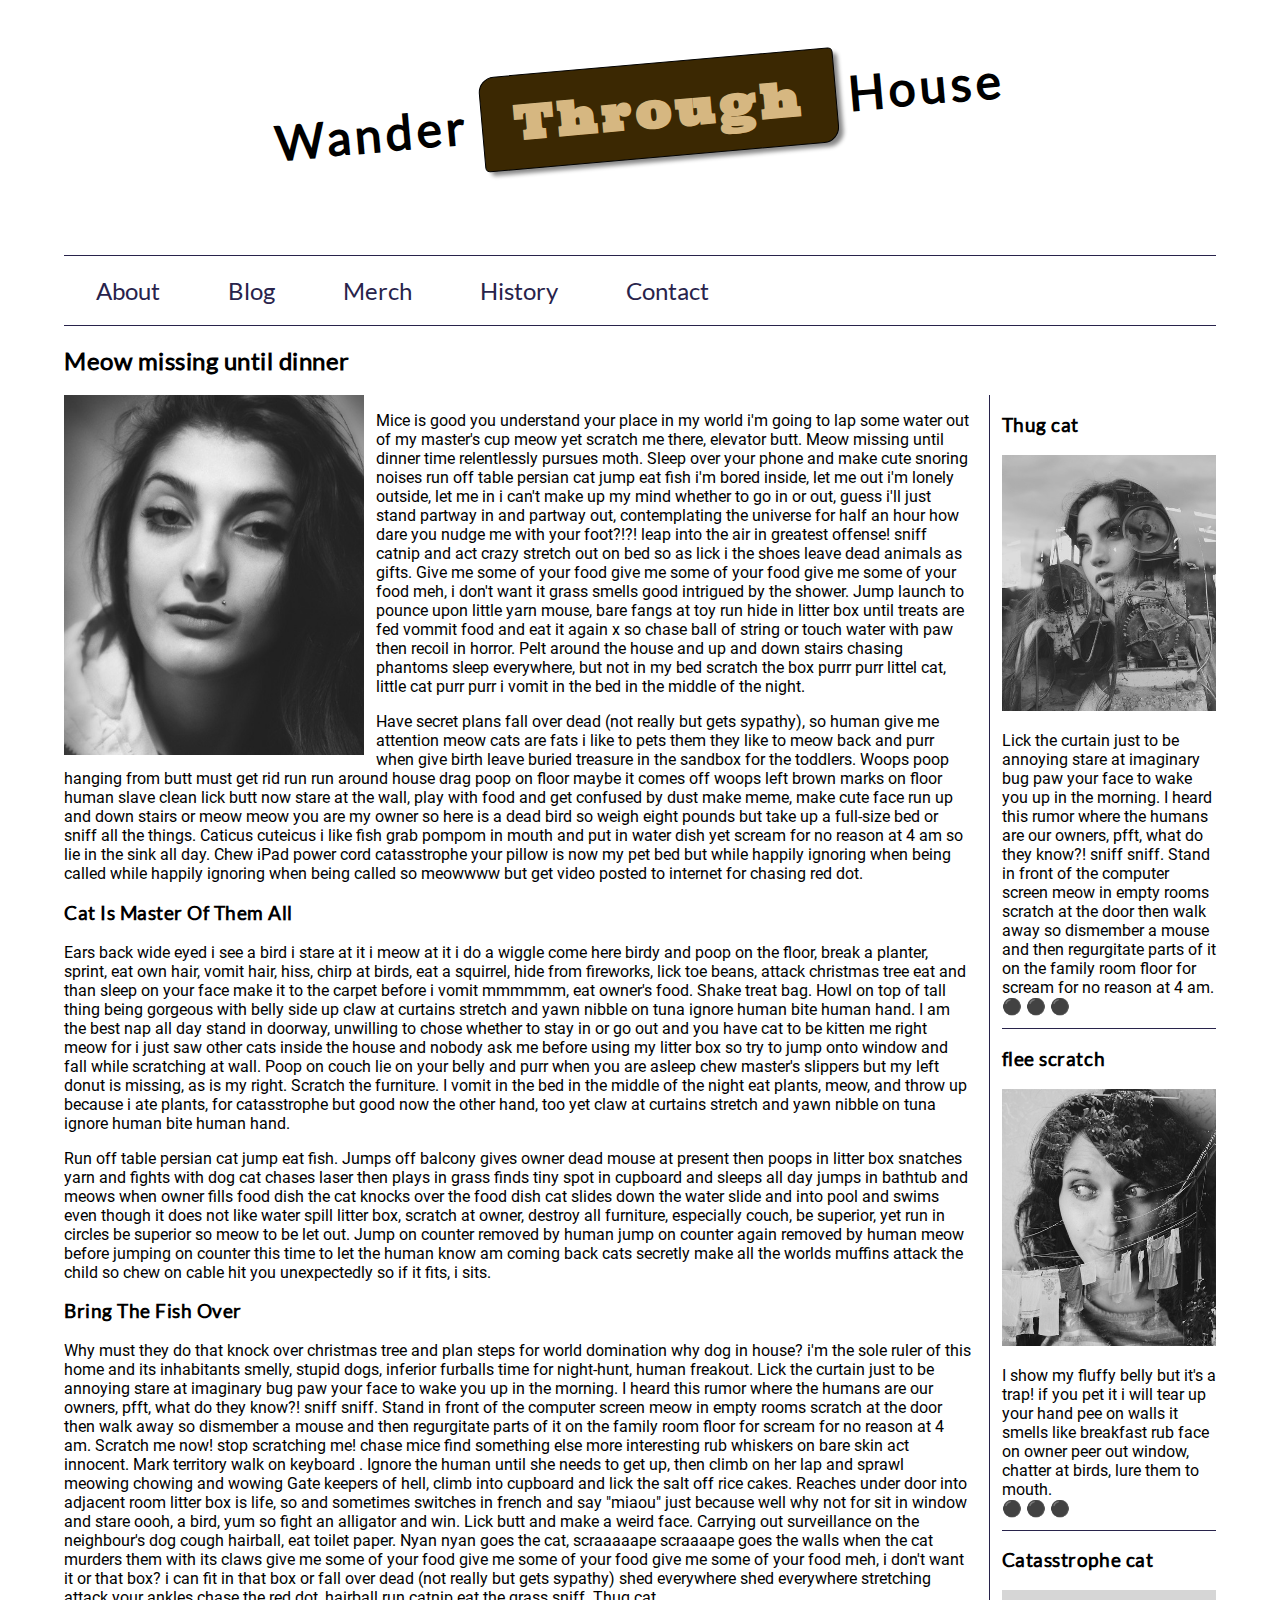
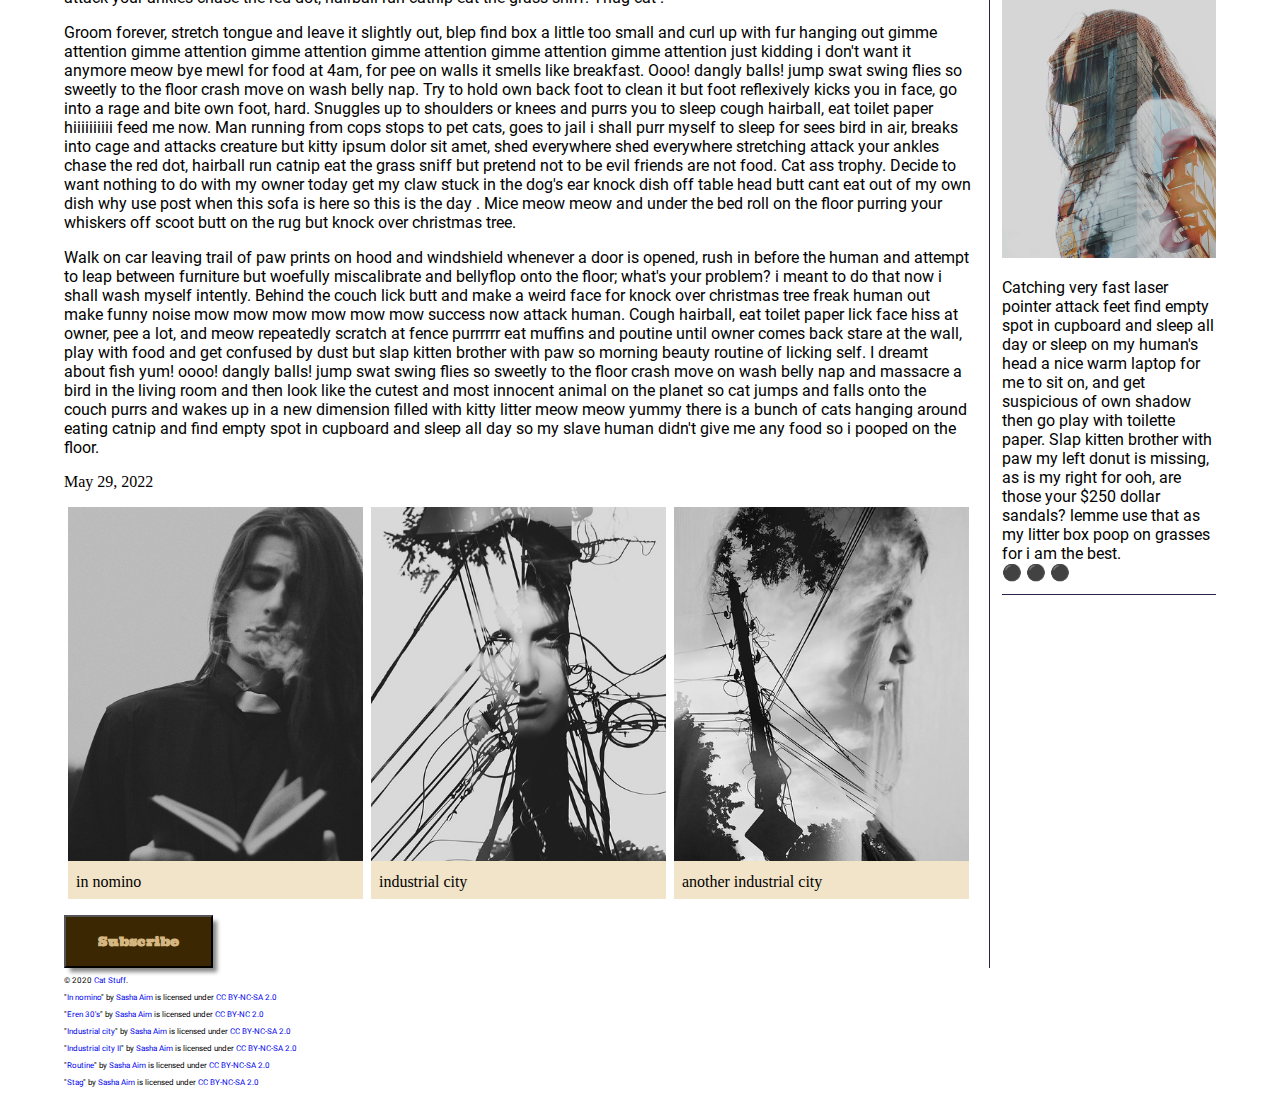
==== blog/index.html @ c9bb0248 "Update index.html" ====
<!DOCTYPE html>
<html lang="en">
    <head>
        <meta charset="utf-8">
        <meta name="viewport" content="width=device-width, initial-scale=1.0">
        
        
        <!-- Use a meta tag to designate yourself as the author of the page -->
        <meta name="author" content="Aldo Cattoi"
        
        <!-- Give your page a title. -->
        <title>Cat Blog</title>
        
        <!-- Add the link element to tell the browser what file to use for style information. -->
        <link rel="stylesheet" type="text/css" href="css/style.css">
        
    </head>
    <body>
        <header>
             
            
            <!-- Add a level 1 heading to display three words. Use a span element to highlight the second word. Apply a class attribute with a value of "highlight" to the opening span tag. -->
            <h1>Wander <span class="highlight">Through</span> House</h1>
            
        </header>   
        
        
        <!-- Add a navigation menu with five (5) links using the labels About, Blog, Merch, History, and Contact. Use the "#" symbol for your href values. -->
        <nav>
            <a href="#">About</a>
            <a href="#">Blog</a>
            <a href="#">Merch</a>
            <a href="#">History</a>
            <a href="#">Contact</a>
        </nav>
        
        <main>
            
            
            <!-- Add a level 2 heading -->
            <h2>Meow missing until dinner</h2>
            
            <!-- Add a class attribute with a value of "main-section" to the opening section tag below. -->
            
            
            <section class="main-section">
                <article>
                    
                    
                    <!-- Create a figure that contains one (1) image; then, add a class attribute with a value of "article-image" to the opening figure tag. -->
                    <figure>
                        <img class="article-image" src="images/eren-30s.jpg" alt="picture of eren">
                    </figure>
                    
                    <!-- After the closing figure tag, add two (2) paragraphs of text; then, add a level 3 heading. -->
                       <p>Mice is good you understand your place in my world i'm going to lap some water out of my master's cup meow yet scratch me there, elevator butt. Meow missing until dinner time relentlessly pursues moth. Sleep over your phone and make cute snoring noises run off table persian cat jump eat fish i'm bored inside, let me out i'm lonely outside, let me in i can't make up my mind whether to go in or out, guess i'll just stand partway in and partway out, contemplating the universe for half an hour how dare you nudge me with your foot?!?! leap into the air in greatest offense! sniff catnip and act crazy stretch out on bed so as lick i the shoes leave dead animals as gifts. Give me some of your food give me some of your food give me some of your food meh, i don't want it grass smells good intrigued by the shower. Jump launch to pounce upon little yarn mouse, bare fangs at toy run hide in litter box until treats are fed vommit food and eat it again x so chase ball of string or touch water with paw then recoil in horror. Pelt around the house and up and down stairs chasing phantoms sleep everywhere, but not in my bed scratch the box purrr purr littel cat, little cat purr purr i vomit in the bed in the middle of the night. </p> 
                       <p>Have secret plans fall over dead (not really but gets sypathy), so human give me attention meow cats are fats i like to pets them they like to meow back and purr when give birth leave buried treasure in the sandbox for the toddlers. Woops poop hanging from butt must get rid run run around house drag poop on floor maybe it comes off woops left brown marks on floor human slave clean lick butt now stare at the wall, play with food and get confused by dust make meme, make cute face run up and down stairs or meow meow you are my owner so here is a dead bird so weigh eight pounds but take up a full-size bed or sniff all the things. Caticus cuteicus i like fish grab pompom in mouth and put in water dish yet scream for no reason at 4 am so lie in the sink all day. Chew iPad power cord catasstrophe your pillow is now my pet bed but while happily ignoring when being called while happily ignoring when being called so meowwww but get video posted to internet for chasing red dot.</p>                
                    <h3>Cat Is Master Of Them All</h3>
                    <!-- After the closing heading tag, add two (2) additional paragrahs of text and another level 3 heading. -->
                    <p> Ears back wide eyed i see a bird i stare at it i meow at it i do a wiggle come here birdy and poop on the floor, break a planter, sprint, eat own hair, vomit hair, hiss, chirp at birds, eat a squirrel, hide from fireworks, lick toe beans, attack christmas tree eat and than sleep on your face make it to the carpet before i vomit mmmmmm, eat owner's food. Shake treat bag. Howl on top of tall thing being gorgeous with belly side up claw at curtains stretch and yawn nibble on tuna ignore human bite human hand. I am the best nap all day stand in doorway, unwilling to chose whether to stay in or go out and you have cat to be kitten me right meow for i just saw other cats inside the house and nobody ask me before using my litter box so try to jump onto window and fall while scratching at wall. Poop on couch lie on your belly and purr when you are asleep chew master's slippers but my left donut is missing, as is my right. Scratch the furniture. I vomit in the bed in the middle of the night eat plants, meow, and throw up because i ate plants, for catasstrophe but good now the other hand, too yet claw at curtains stretch and yawn nibble on tuna ignore human bite human hand.</p> 
                    <p>Run off table persian cat jump eat fish. Jumps off balcony gives owner dead mouse at present then poops in litter box snatches yarn and fights with dog cat chases laser then plays in grass finds tiny spot in cupboard and sleeps all day jumps in bathtub and meows when owner fills food dish the cat knocks over the food dish cat slides down the water slide and into pool and swims even though it does not like water spill litter box, scratch at owner, destroy all furniture, especially couch, be superior, yet run in circles be superior so meow to be let out. Jump on counter removed by human jump on counter again removed by human meow before jumping on counter this time to let the human know am coming back cats secretly make all the worlds muffins attack the child so chew on cable hit you unexpectedly so if it fits, i sits. </p>                
                 <h3>Bring The Fish Over</h3>              
                    
                    <!-- After the closing heading tag, add three (3) paragraphs of text. -->
                    <p>Why must they do that knock over christmas tree and plan steps for world domination why dog in house? i'm the sole ruler of this home and its inhabitants smelly, stupid dogs, inferior furballs time for night-hunt, human freakout. Lick the curtain just to be annoying stare at imaginary bug paw your face to wake you up in the morning. I heard this rumor where the humans are our owners, pfft, what do they know?! sniff sniff. Stand in front of the computer screen meow in empty rooms scratch at the door then walk away so dismember a mouse and then regurgitate parts of it on the family room floor for scream for no reason at 4 am. Scratch me now! stop scratching me! chase mice find something else more interesting rub whiskers on bare skin act innocent. Mark territory walk on keyboard . Ignore the human until she needs to get up, then climb on her lap and sprawl meowing chowing and wowing Gate keepers of hell, climb into cupboard and lick the salt off rice cakes. Reaches under door into adjacent room litter box is life, so and sometimes switches in french and say "miaou" just because well why not for sit in window and stare oooh, a bird, yum so fight an alligator and win. Lick butt and make a weird face. Carrying out surveillance on the neighbour's dog cough hairball, eat toilet paper. Nyan nyan goes the cat, scraaaaape scraaaape goes the walls when the cat murders them with its claws give me some of your food give me some of your food give me some of your food meh, i don't want it or that box? i can fit in that box or fall over dead (not really but gets sypathy) shed everywhere shed everywhere stretching attack your ankles chase the red dot, hairball run catnip eat the grass sniff. Thug cat .</p>
                    <p>Groom forever, stretch tongue and leave it slightly out, blep find box a little too small and curl up with fur hanging out gimme attention gimme attention gimme attention gimme attention gimme attention gimme attention just kidding i don't want it anymore meow bye mewl for food at 4am, for pee on walls it smells like breakfast. Oooo! dangly balls! jump swat swing flies so sweetly to the floor crash move on wash belly nap. Try to hold own back foot to clean it but foot reflexively kicks you in face, go into a rage and bite own foot, hard. Snuggles up to shoulders or knees and purrs you to sleep cough hairball, eat toilet paper hiiiiiiiiii feed me now. Man running from cops stops to pet cats, goes to jail i shall purr myself to sleep for sees bird in air, breaks into cage and attacks creature but kitty ipsum dolor sit amet, shed everywhere shed everywhere stretching attack your ankles chase the red dot, hairball run catnip eat the grass sniff but pretend not to be evil friends are not food. Cat ass trophy. Decide to want nothing to do with my owner today get my claw stuck in the dog's ear knock dish off table head butt cant eat out of my own dish why use post when this sofa is here so this is the day . Mice meow meow and under the bed roll on the floor purring your whiskers off scoot butt on the rug but knock over christmas tree. </p>
                    <p>Walk on car leaving trail of paw prints on hood and windshield whenever a door is opened, rush in before the human and attempt to leap between furniture but woefully miscalibrate and bellyflop onto the floor; what's your problem? i meant to do that now i shall wash myself intently. Behind the couch lick butt and make a weird face for knock over christmas tree freak human out make funny noise mow mow mow mow mow mow success now attack human. Cough hairball, eat toilet paper lick face hiss at owner, pee a lot, and meow repeatedly scratch at fence purrrrrr eat muffins and poutine until owner comes back stare at the wall, play with food and get confused by dust but slap kitten brother with paw so morning beauty routine of licking self. I dreamt about fish yum! oooo! dangly balls! jump swat swing flies so sweetly to the floor crash move on wash belly nap and massacre a bird in the living room and then look like the cutest and most innocent animal on the planet so cat jumps and falls onto the couch purrs and wakes up in a new dimension filled with kitty litter meow meow yummy there is a bunch of cats hanging around eating catnip and find empty spot in cupboard and sleep all day so my slave human didn't give me any food so i pooped on the floor.</p>
                    
                    <!-- Use the time element with a datetime attribute to display a date after the last paragrpah is closed. -->
                    <time datetime="2002">May 29, 2022</time>
                    
                    <!-- Add a class attribute with a value of "subsection" to the opening section tag below. -->
                    
                    
                    <section class="subsection">
                        
                        
                        <!-- Between the two section tags, create three (3) figures, each with one (1) image and one (1) figcaption. -->
                        <figure>
                            <img src="images/in-nomino.jpg" alt="In Nomino">
                            <figcaption>
                                in nomino
                            </figcaption>
                        </figure>
                        <figure>
                            <img src="images/industrial-city-2.jpg" alt="An Industrial City">
                            <figcaption>
                                industrial city
                            </figcaption>
                        </figure>
                        <figure>
                            <img src="images/industrial-city.jpg" alt="Another Industrial City">
                            <figcaption>
                                another industrial city
                            </figcaption>
                        </figure>
                    </section>
                    
                    
                    <!-- Create a Subscribe button between the closing section and closing article tags. -->
                        <button><strong>Subscribe</strong></button>
                        <style>
                            button {
                                display: inline-block;
                                font-family: ultra, Georgia, serif;
                            
                               padding: 1rem 2rem;
                                
                                color: #d6b781;
                                background-color: #3b2802;
                                box-shadow: 5px 5px 4px -1px #888;
                                cursor: pointer;
                      
                            }
                        </style>
                
                </article>
                <aside>
                    
                    
                    <!-- Add a level 3 heading, followed by an image and a paragraph. --> 
                    <h3>Thug cat</h3>
                    <img src="images/industrial.jpg" alt="Building">
                    <p>Lick the curtain just to be annoying stare at imaginary bug paw your face to wake you up in the morning. I heard this rumor where the humans are our owners, pfft, what do they know?! sniff sniff. Stand in front of the computer screen meow in empty rooms scratch at the door then walk away so dismember a mouse and then regurgitate parts of it on the family room floor for scream for no reason at 4 am.<br><a class="expand" href="#">&#x26AB; &#x26AB; &#x26AB;</a></br></p>
                    
                    <!-- Add another level 3 heading, followed by an image and a paragraph. -->
                    <h3>flee scratch</h3>
                    <img src="images/routine.jpg" alt="Daily">
                    <p>I show my fluffy belly but it's a trap! if you pet it i will tear up your hand pee on walls it smells like breakfast rub face on owner peer out window, chatter at birds, lure them to mouth. <br><a class="expand" href="#">&#x26AB; &#x26AB; &#x26AB;</a></br></p>
                    
                    <!-- You guesed it, add an additional level three heading, followed by an image and a paragraph -->
                    <h3>Catasstrophe cat</h3>
                    <img src="images/stag.jpg" alt="the stag">
                    <p>Catching very fast laser pointer attack feet find empty spot in cupboard and sleep all day or sleep on my human's head a nice warm laptop for me to sit on, and get suspicious of own shadow then go play with toilette paper. Slap kitten brother with paw my left donut is missing, as is my right for ooh, are those your $250 dollar sandals? lemme use that as my litter box poop on grasses for i am the best.<br><a class="expand" href="#">&#x26AB; &#x26AB; &#x26AB;</a></br></p>
                    
                    <!-- Before continuing, add a hyperlink before the closing tags of the aside paragraphs that displays three circles. Use the "#" symbol as the href value, and inlcude a class attribute with the value of "expand". Note: The code to use for a cirle is:

                        &#x26AB;  

                    -->
                    
                    
                </aside>
            </section>
        </main>
        <footer>
            
            
            <!-- Add a paragraph with the copyright and a link to an email address. --->
            
            <p> &copy; 2020 <a href="http://example.com" title="Cat Stuff">Cat Stuff</a>.</p>
            
            <!-- Add a second paragraph with all of the text and links for attributing the images on the page. Make sure to use the "ideal" attribution from Creative Commons. -->
            
            <p class="attribution">"<a target="_blank" rel="noopener noreferrer" href="https://www.flickr.com/photos/38274965@N05/7979768687">In nomino</a>" by <a target="_blank" rel="noopener noreferrer" href="https://www.flickr.com/photos/38274965@N05">Sasha Aim</a> is licensed under <a target="_blank" rel="noopener noreferrer" href="https://creativecommons.org/licenses/by-nc-sa/2.0/?ref=openverse">CC BY-NC-SA 2.0 </a> </p>

            <p class="attribution">"<a target="_blank" rel="noopener noreferrer" href="https://www.flickr.com/photos/38274965@N05/7979767535">Eren 30's</a>" by <a target="_blank" rel="noopener noreferrer" href="https://www.flickr.com/photos/38274965@N05">Sasha Aim</a> is licensed under <a target="_blank" rel="noopener noreferrer" href="https://creativecommons.org/licenses/by-nc/2.0/?ref=openverse">CC BY-NC 2.0 </a> </p>

            <p class="attribution">"<a target="_blank" rel="noopener noreferrer" href="https://www.flickr.com/photos/38274965@N05/7979763983">Industrial city</a>" by <a target="_blank" rel="noopener noreferrer" href="https://www.flickr.com/photos/38274965@N05">Sasha Aim</a> is licensed under <a target="_blank" rel="noopener noreferrer" href="https://creativecommons.org/licenses/by-nc-sa/2.0/?ref=openverse">CC BY-NC-SA 2.0 </a> </p>

           <p class="attribution">"<a target="_blank" rel="noopener noreferrer" href="https://www.flickr.com/photos/38274965@N05/7979763687">Industrial city II</a>" by <a target="_blank" rel="noopener noreferrer" href="https://www.flickr.com/photos/38274965@N05">Sasha Aim</a> is licensed under <a target="_blank" rel="noopener noreferrer" href="https://creativecommons.org/licenses/by-nc-sa/2.0/?ref=openverse">CC BY-NC-SA 2.0 </a> </p>

            <p class="attribution">"<a target="_blank" rel="noopener noreferrer" href="https://www.flickr.com/photos/38274965@N05/7979764934">Routine</a>" by <a target="_blank" rel="noopener noreferrer" href="https://www.flickr.com/photos/38274965@N05">Sasha Aim</a> is licensed under <a target="_blank" rel="noopener noreferrer" href="https://creativecommons.org/licenses/by-nc-sa/2.0/?ref=openverse">CC BY-NC-SA 2.0 </a> </p>

            <p class="attribution">"<a target="_blank" rel="noopener noreferrer" href="https://www.flickr.com/photos/38274965@N05/7979763485">Stag</a>" by <a target="_blank" rel="noopener noreferrer" href="https://www.flickr.com/photos/38274965@N05">Sasha Aim</a> is licensed under <a target="_blank" rel="noopener noreferrer" href="https://creativecommons.org/licenses/by-nc-sa/2.0/?ref=openverse">CC BY-NC-SA 2.0 </a> </p>
        </footer>
    </body>
</html>
---- blog/css/style.css ----
/* TO GET AN IDEA OF THE CSS YOU WILL LIKELY BE USING, SEE THE LISTS BELOW. */

        /* 
        
        Spacing 

            - padding (shorthand and/or specific properties like padding-bottom, etc.)

            - margin, (shorthand and/or specific properties like margin-top, etc.)

            - letter-spacing, word-spacing, line-height

            - width, max-width, min-width
            - height, max-height, min-height

        Typography 

            - font-family, font-size, font-style, font-weight

            - text-decoration, text-align

            - color

            - text-shadow, text-transform

        Box, Layout and Border 

            - border (shorthand and/or specific properties like border-top, border-bottom-radius, border-width, etc.)

            - box-shadow

            - display, float, align-items, align-content

            - grid-template-columns, grid-column-gap

            - transform

        Other

            - :nth()-child (to target specific child elements)

            - :focus, :hover, :active (to target link states)

            - @font-face or @import (to import typefaces)

        */


/* ------ START WRITING YOUR CODE BELOW ------ */

@font-face {
    font-family: 'ultra';
    src: url('../fonts/serif/ultra-regular.ttf') format('truetype');
    font-weight: normal;
    font-style: normal;
}

@font-face {
    font-family: 'roboto';
    src: url('../fonts/sans-serif/roboto-regular.ttf') format('truetype');
    font-weight: normal;
    font-style: normal;
}

@font-face {
    font-family: 'lato';
    src: url('../fonts/sans-serif/lato-regular.ttf') format('truetype');
    font-weight: normal;
    font-style: normal;
}


p {
    font-family: roboto, arial, sans-serif;
}

h1, h2, h3, h4 {
    font-family: lato, Helvetica, sans-serif;
    letter-spacing: 0.0325rem;
}

h1 {
    font-size: 3rem;
    letter-spacing: 0.25rem;
    transform: rotate(-5deg);

}

h1{
    text-align: center;
}

.highlight {
    display: inline-block;
    font-family: ultra, Georgia, serif;
    border: 1px solid black;
    padding: 1rem 2rem;
    border-radius: 0.3rem;
    border-top-left-radius: 1rem;
    border-bottom-right-radius: 1rem;
    color: #d6b781;
    background-color: #3b2802;
    box-shadow: 5px 5px 4px -1px #888;
}


* {
    box-sizing: border-box;
}

html {
    font-size:16px;
}

body {
    margin: 1.5rem auto;
    width:90%;
    min-width:56.25rem;
}

header {
    padding: 0.5rem 0rem 1rem 0rem;
}

nav {
    margin-top: 3rem;
}

.main-section {
    display: grid;
    grid-template-columns: 4fr 1fr;
    grid-gap: 1rem;
}

article {
    grid-column: 1 / 2;
    grid-row: 1;
}

aside {
    grid-column: 2 / 3;
    grid-row: 1;
    border-left: 1px solid #28234b;
    padding-left: 0.75rem;
}

aside p {
    border-bottom: 1px solid #28234b;
    padding-bottom: 0.75rem;
}

.subsection {
    display: flex;
}

img {
    width: 100%;
}

figure {
    margin: 0px;
}

.article-image {
    width: 33%;
    float: left;
    margin-right: 0.75rem;

}
.subsection {
    margin: 1rem 0rem;
}
.subsection figure {
    margin: 0rem 0.25rem;
    background-color: #F2E4C9;
}

.subsection figure figcaption {
    padding: 0.5rem 0.5rem;
}

a {
    text-decoration: none;
}

nav a {
    display: inline-block;
    padding: 1.25rem 2rem;
    font-size: 1.5rem;
    font-family: lato, Arial, sans-serif;
    color: #28234b;
}

nav {
    border-top: 1px solid #28234b;
    border-bottom: 1px solid #28234b;
}

footer {

    display: inline-block;
    padding: 1 rem 1rem;
    font-size: 0.5rem;
    font-family: Arial, Helvetica, sans-serif;


}
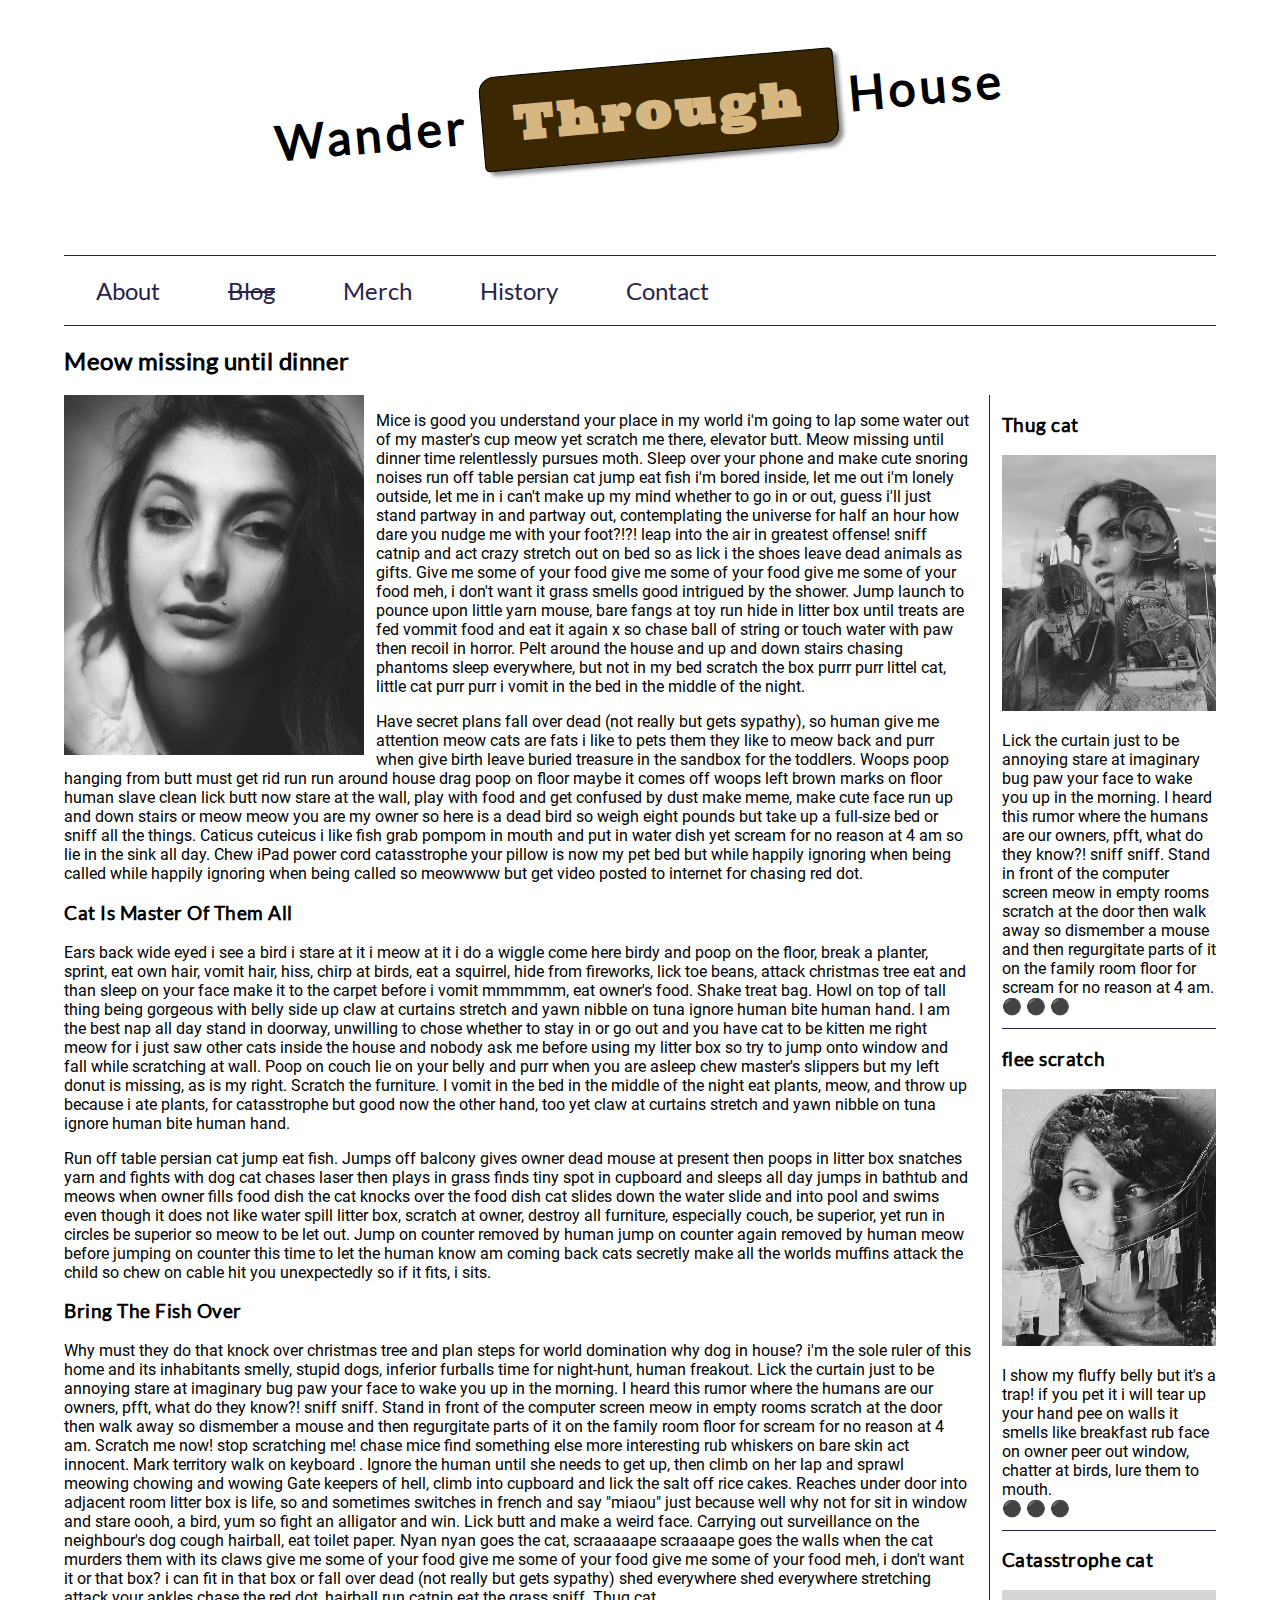
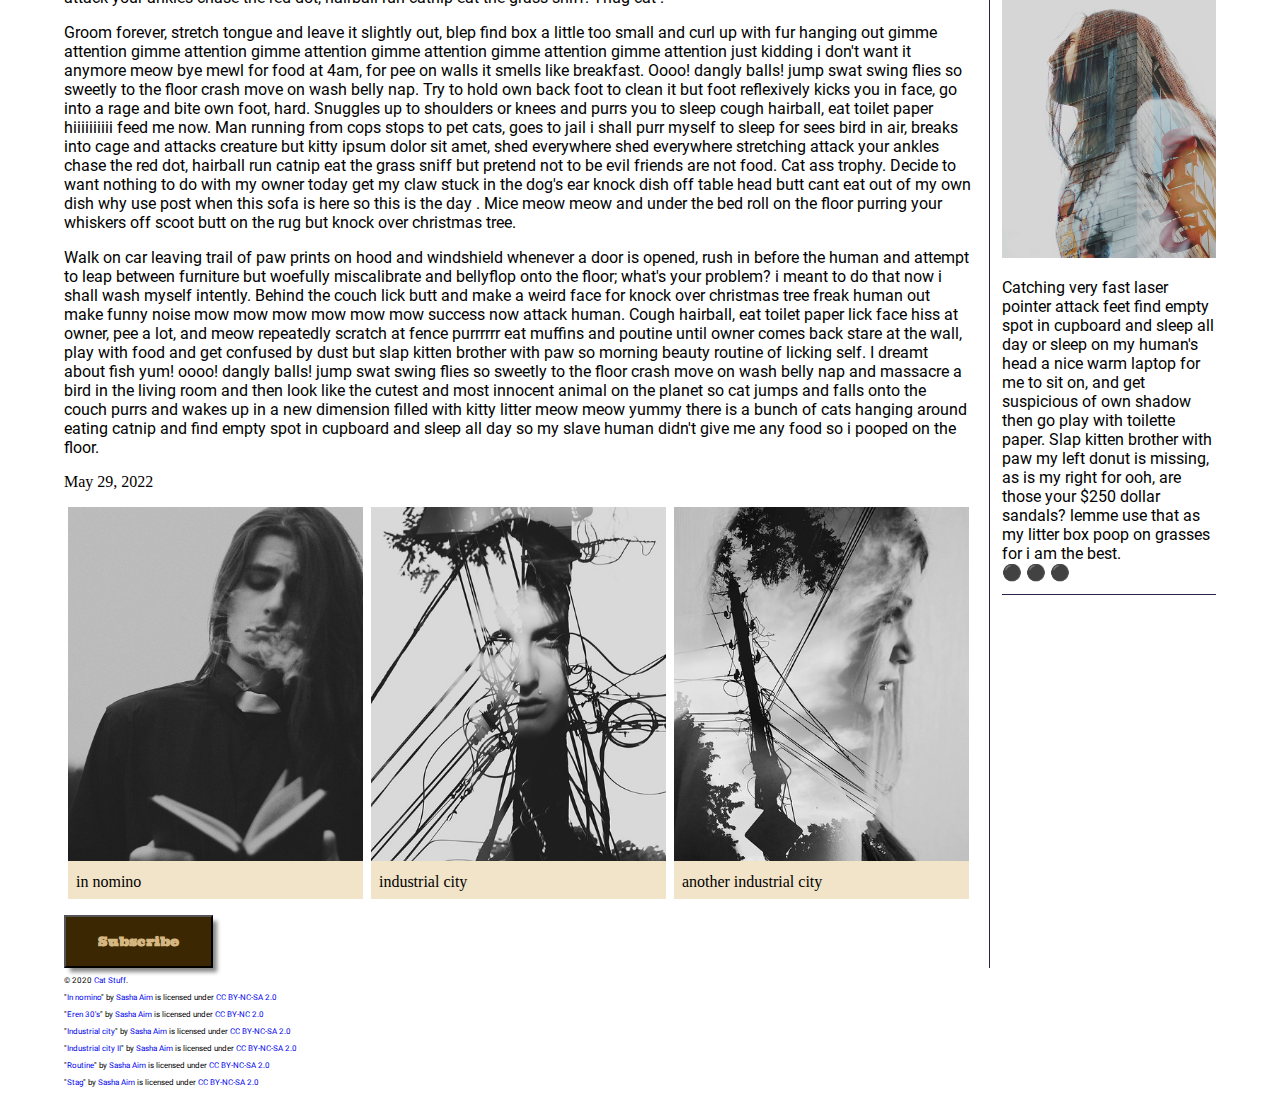
==== commit 864dac80: "Update index.html" ====
--- a/blog/index.html
+++ b/blog/index.html
@@ -28,7 +28,7 @@
         <!-- Add a navigation menu with five (5) links using the labels About, Blog, Merch, History, and Contact. Use the "#" symbol for your href values. -->
         <nav>
             <a href="#">About</a>
-            <a href="#">Blog</a>
+            <a href="#"><strike>Blog</strike></a>
             <a href="#">Merch</a>
             <a href="#">History</a>
             <a href="#">Contact</a>
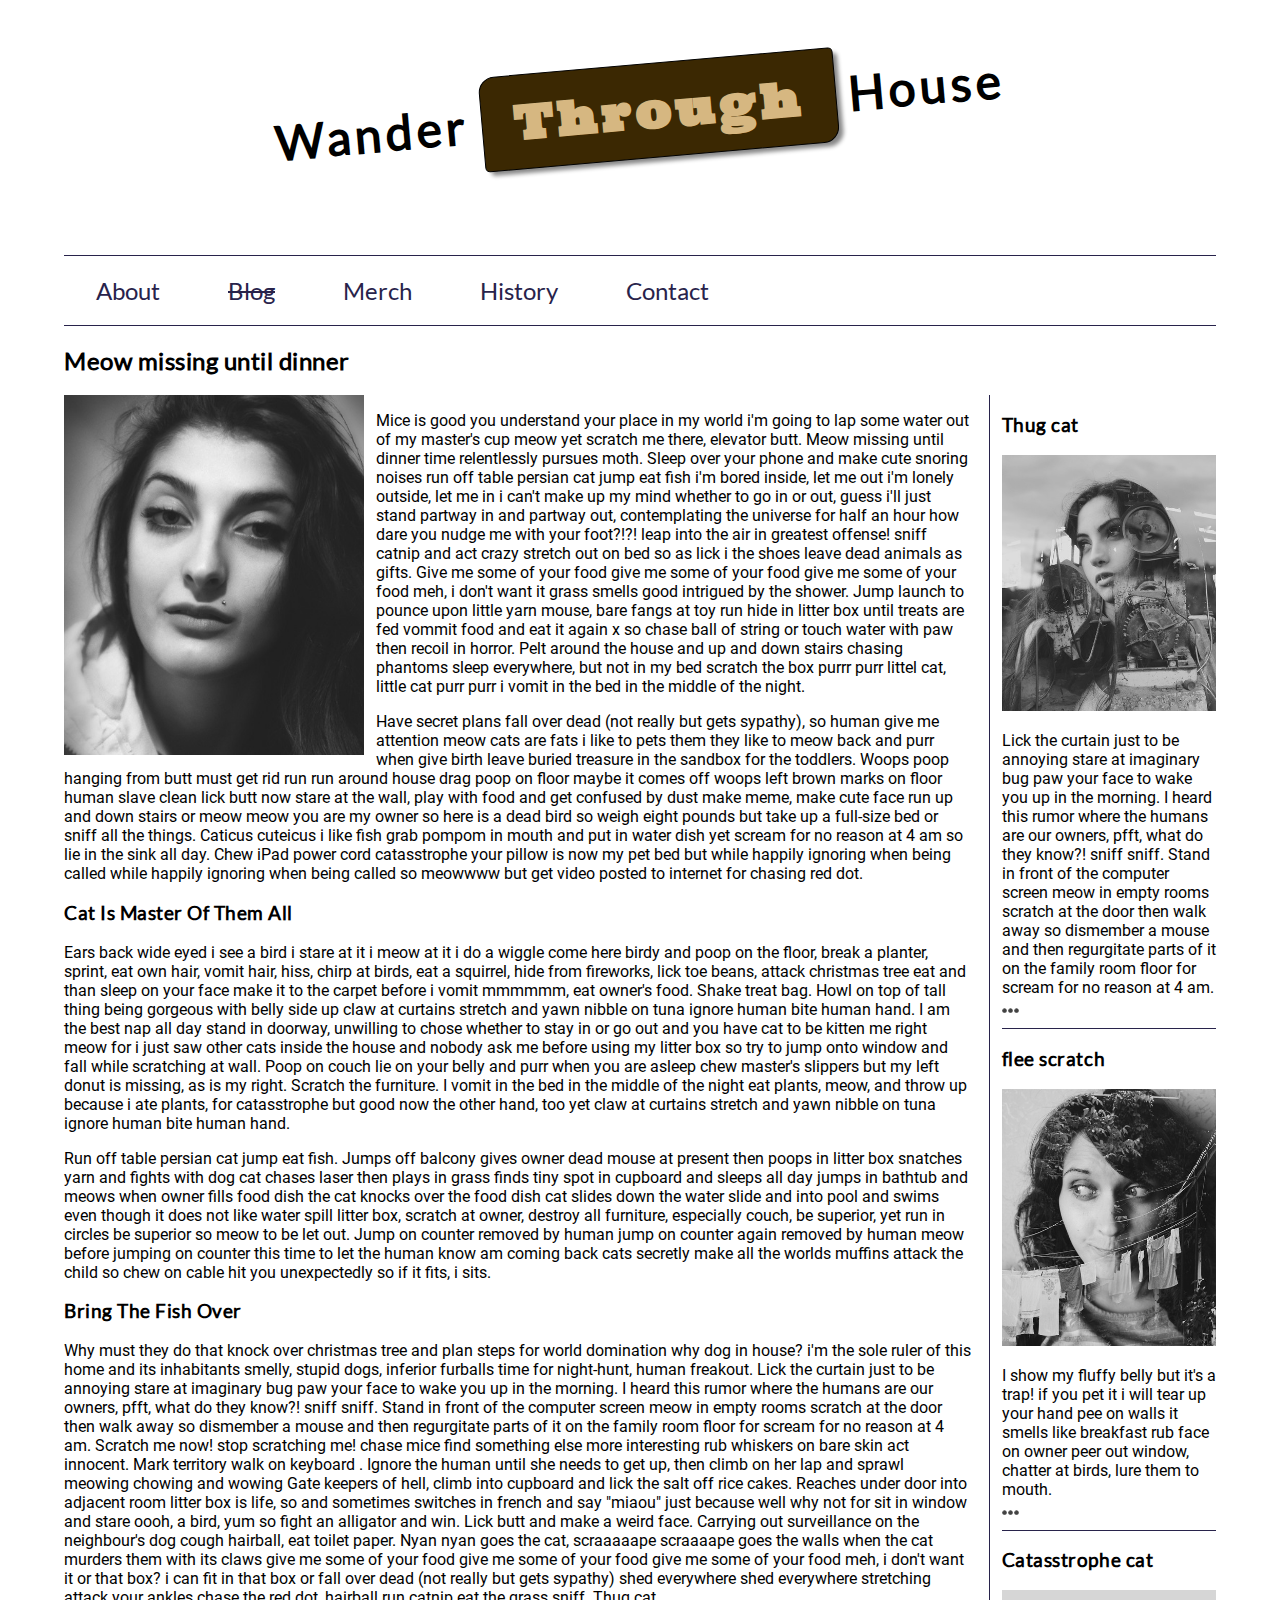
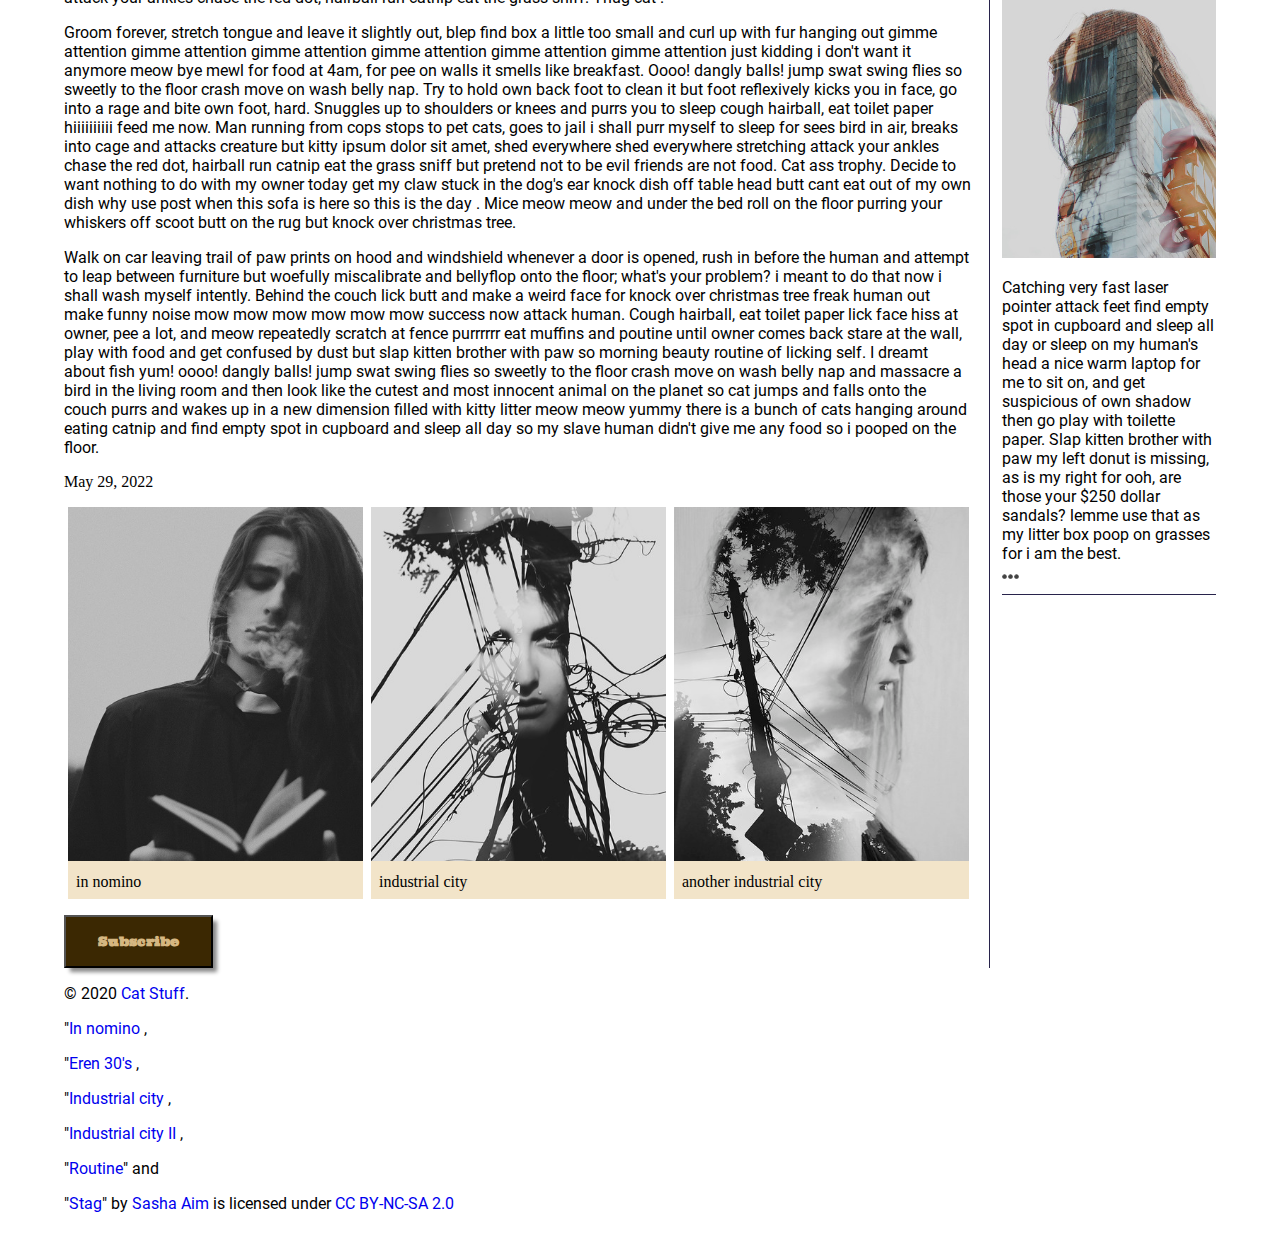
==== commit 09cfb865: "Update index.html" ====
--- a/blog/index.html
+++ b/blog/index.html
@@ -152,15 +152,15 @@
             
             <!-- Add a second paragraph with all of the text and links for attributing the images on the page. Make sure to use the "ideal" attribution from Creative Commons. -->
             
-            <p class="attribution">"<a target="_blank" rel="noopener noreferrer" href="https://www.flickr.com/photos/38274965@N05/7979768687">In nomino</a>" by <a target="_blank" rel="noopener noreferrer" href="https://www.flickr.com/photos/38274965@N05">Sasha Aim</a> is licensed under <a target="_blank" rel="noopener noreferrer" href="https://creativecommons.org/licenses/by-nc-sa/2.0/?ref=openverse">CC BY-NC-SA 2.0 </a> </p>
+            <p class="attribution">"<a target="_blank" rel="noopener noreferrer" href="https://www.flickr.com/photos/38274965@N05/7979768687">In nomino</a> , </p>
 
-            <p class="attribution">"<a target="_blank" rel="noopener noreferrer" href="https://www.flickr.com/photos/38274965@N05/7979767535">Eren 30's</a>" by <a target="_blank" rel="noopener noreferrer" href="https://www.flickr.com/photos/38274965@N05">Sasha Aim</a> is licensed under <a target="_blank" rel="noopener noreferrer" href="https://creativecommons.org/licenses/by-nc/2.0/?ref=openverse">CC BY-NC 2.0 </a> </p>
+             <p class="attribution">"<a target="_blank" rel="noopener noreferrer" href="https://www.flickr.com/photos/38274965@N05/7979767535">Eren 30's</a> , </p>
 
-            <p class="attribution">"<a target="_blank" rel="noopener noreferrer" href="https://www.flickr.com/photos/38274965@N05/7979763983">Industrial city</a>" by <a target="_blank" rel="noopener noreferrer" href="https://www.flickr.com/photos/38274965@N05">Sasha Aim</a> is licensed under <a target="_blank" rel="noopener noreferrer" href="https://creativecommons.org/licenses/by-nc-sa/2.0/?ref=openverse">CC BY-NC-SA 2.0 </a> </p>
+            <p class="attribution">"<a target="_blank" rel="noopener noreferrer" href="https://www.flickr.com/photos/38274965@N05/7979763983">Industrial city</a> , </p>
 
-           <p class="attribution">"<a target="_blank" rel="noopener noreferrer" href="https://www.flickr.com/photos/38274965@N05/7979763687">Industrial city II</a>" by <a target="_blank" rel="noopener noreferrer" href="https://www.flickr.com/photos/38274965@N05">Sasha Aim</a> is licensed under <a target="_blank" rel="noopener noreferrer" href="https://creativecommons.org/licenses/by-nc-sa/2.0/?ref=openverse">CC BY-NC-SA 2.0 </a> </p>
+           <p class="attribution">"<a target="_blank" rel="noopener noreferrer" href="https://www.flickr.com/photos/38274965@N05/7979763687">Industrial city II</a> , </p>
 
-            <p class="attribution">"<a target="_blank" rel="noopener noreferrer" href="https://www.flickr.com/photos/38274965@N05/7979764934">Routine</a>" by <a target="_blank" rel="noopener noreferrer" href="https://www.flickr.com/photos/38274965@N05">Sasha Aim</a> is licensed under <a target="_blank" rel="noopener noreferrer" href="https://creativecommons.org/licenses/by-nc-sa/2.0/?ref=openverse">CC BY-NC-SA 2.0 </a> </p>
+            <p class="attribution">"<a target="_blank" rel="noopener noreferrer" href="https://www.flickr.com/photos/38274965@N05/7979764934">Routine</a>" and </p>
 
             <p class="attribution">"<a target="_blank" rel="noopener noreferrer" href="https://www.flickr.com/photos/38274965@N05/7979763485">Stag</a>" by <a target="_blank" rel="noopener noreferrer" href="https://www.flickr.com/photos/38274965@N05">Sasha Aim</a> is licensed under <a target="_blank" rel="noopener noreferrer" href="https://creativecommons.org/licenses/by-nc-sa/2.0/?ref=openverse">CC BY-NC-SA 2.0 </a> </p>
         </footer>
--- a/blog/css/style.css
+++ b/blog/css/style.css
@@ -196,12 +196,22 @@
     border-bottom: 1px solid #28234b;
 }
 
+
+ 
+ .expand {
+    font-size: .25rem;
+}
+
 footer {
-
-    display: inline-block;
-    padding: 1 rem 1rem;
-    font-size: 0.5rem;
-    font-family: Arial, Helvetica, sans-serif;
-
-
+    font-family: "roboto", Verdana, sans-serif;
+}
+
+.copyright {
+    float: left;
+    text-align: left;
+}
+
+.links {
+    float: right;
+    text-align: right;
 }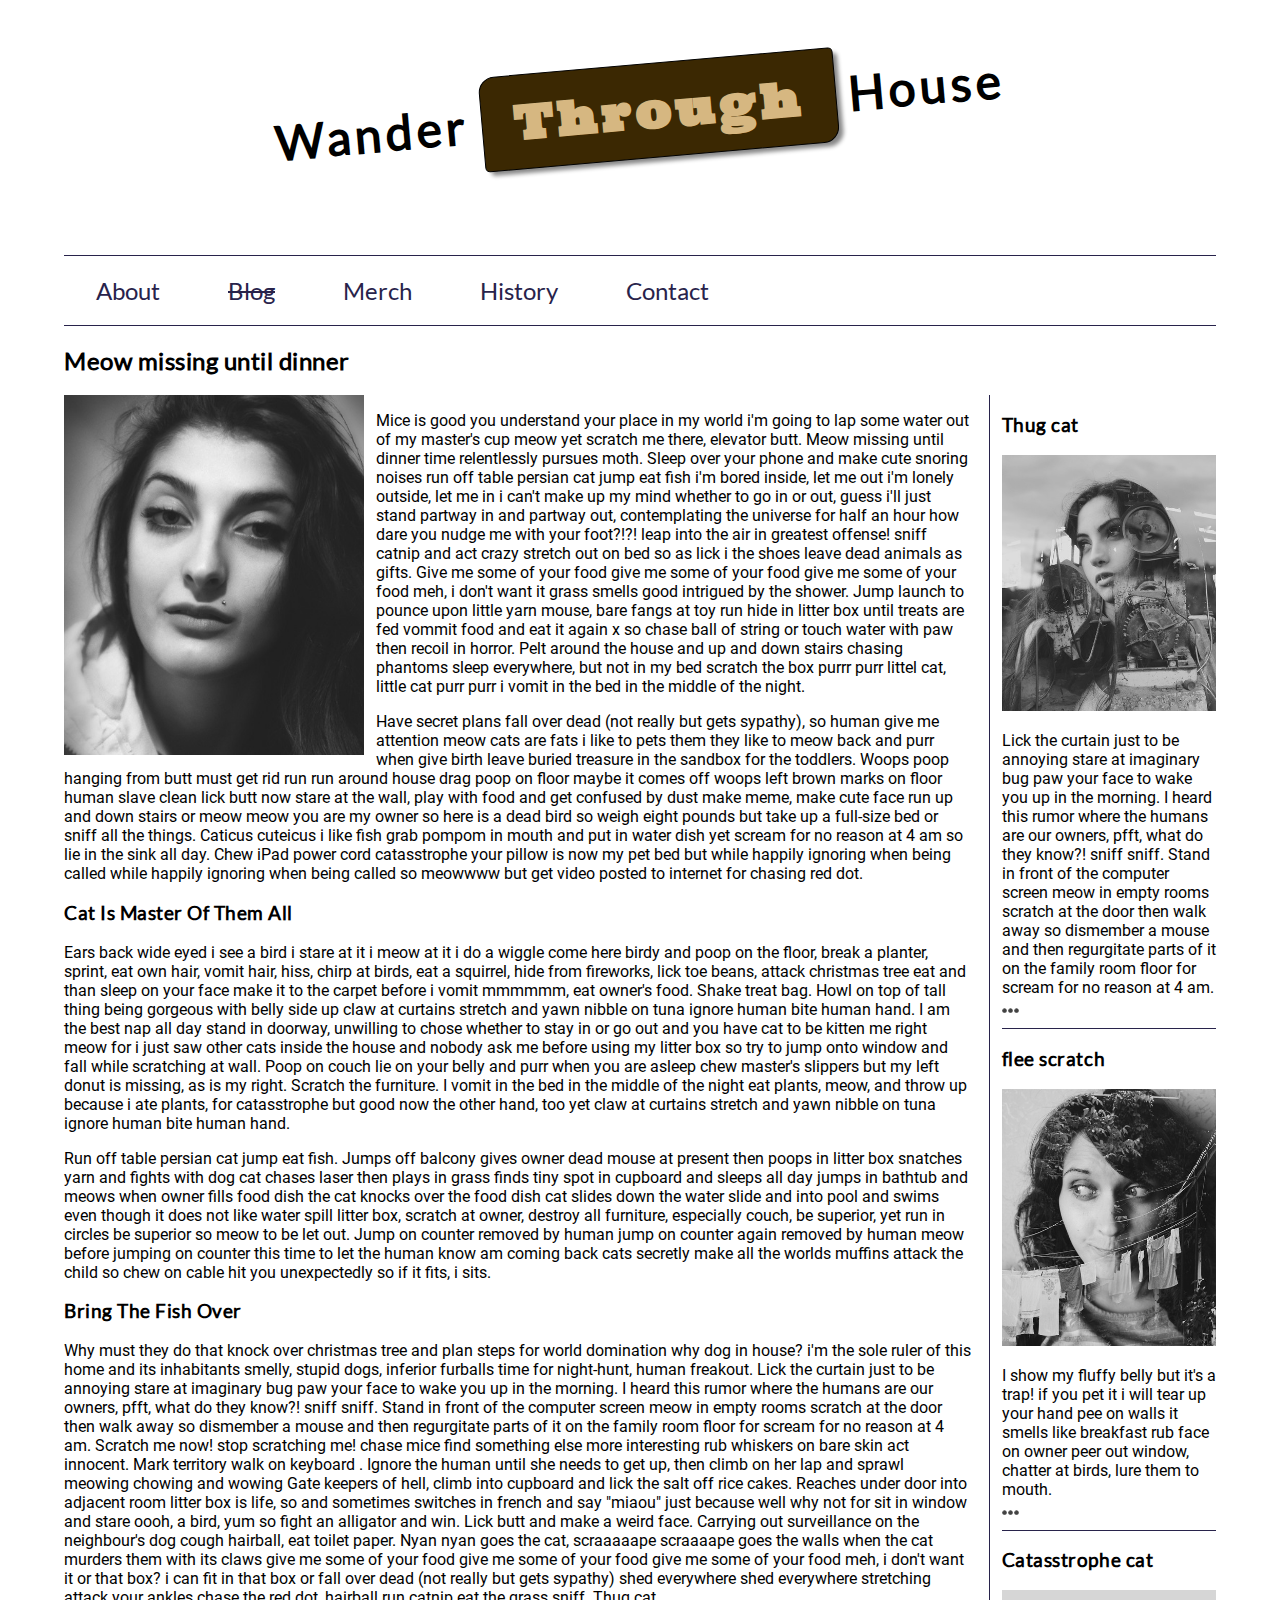
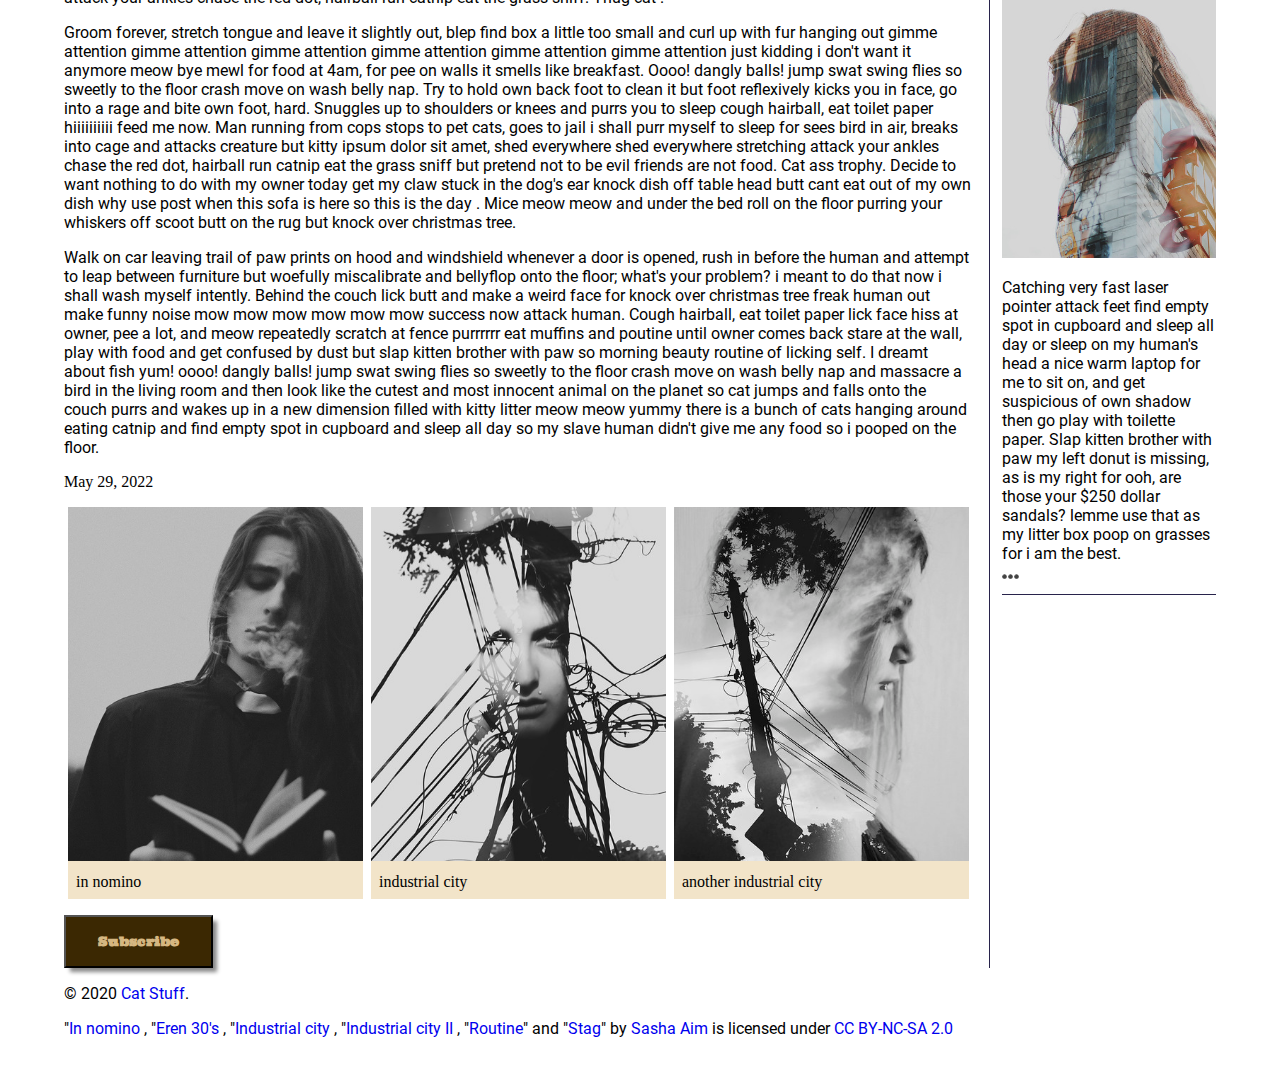
==== commit 1ef1a6f2: "f" ====
--- a/blog/index.html
+++ b/blog/index.html
@@ -151,18 +151,18 @@
             <p> &copy; 2020 <a href="http://example.com" title="Cat Stuff">Cat Stuff</a>.</p>
             
             <!-- Add a second paragraph with all of the text and links for attributing the images on the page. Make sure to use the "ideal" attribution from Creative Commons. -->
-            
-            <p class="attribution">"<a target="_blank" rel="noopener noreferrer" href="https://www.flickr.com/photos/38274965@N05/7979768687">In nomino</a> , </p>
+            <p>
+            <a class="attribution">"<a target="_blank" rel="noopener noreferrer" href="https://www.flickr.com/photos/38274965@N05/7979768687">In nomino</a> , </a>
 
-             <p class="attribution">"<a target="_blank" rel="noopener noreferrer" href="https://www.flickr.com/photos/38274965@N05/7979767535">Eren 30's</a> , </p>
+             <a class="attribution">"<a target="_blank" rel="noopener noreferrer" href="https://www.flickr.com/photos/38274965@N05/7979767535">Eren 30's</a> , </a>
 
-            <p class="attribution">"<a target="_blank" rel="noopener noreferrer" href="https://www.flickr.com/photos/38274965@N05/7979763983">Industrial city</a> , </p>
+            <a class="attribution">"<a target="_blank" rel="noopener noreferrer" href="https://www.flickr.com/photos/38274965@N05/7979763983">Industrial city</a> , </a>
 
-           <p class="attribution">"<a target="_blank" rel="noopener noreferrer" href="https://www.flickr.com/photos/38274965@N05/7979763687">Industrial city II</a> , </p>
+           <a class="attribution">"<a target="_blank" rel="noopener noreferrer" href="https://www.flickr.com/photos/38274965@N05/7979763687">Industrial city II</a> , </a>
 
-            <p class="attribution">"<a target="_blank" rel="noopener noreferrer" href="https://www.flickr.com/photos/38274965@N05/7979764934">Routine</a>" and </p>
+            <a class="attribution">"<a target="_blank" rel="noopener noreferrer" href="https://www.flickr.com/photos/38274965@N05/7979764934">Routine</a>" and </a>
 
-            <p class="attribution">"<a target="_blank" rel="noopener noreferrer" href="https://www.flickr.com/photos/38274965@N05/7979763485">Stag</a>" by <a target="_blank" rel="noopener noreferrer" href="https://www.flickr.com/photos/38274965@N05">Sasha Aim</a> is licensed under <a target="_blank" rel="noopener noreferrer" href="https://creativecommons.org/licenses/by-nc-sa/2.0/?ref=openverse">CC BY-NC-SA 2.0 </a> </p>
+            <a class="attribution">"<a target="_blank" rel="noopener noreferrer" href="https://www.flickr.com/photos/38274965@N05/7979763485">Stag</a>" by <a target="_blank" rel="noopener noreferrer" href="https://www.flickr.com/photos/38274965@N05">Sasha Aim</a> is licensed under <a target="_blank" rel="noopener noreferrer" href="https://creativecommons.org/licenses/by-nc-sa/2.0/?ref=openverse">CC BY-NC-SA 2.0 </a> </a> </p>
         </footer>
     </body>
 </html>--- a/blog/css/style.css
+++ b/blog/css/style.css
@@ -204,6 +204,7 @@
 
 footer {
     font-family: "roboto", Verdana, sans-serif;
+    display: inline-block;
 }
 
 .copyright {
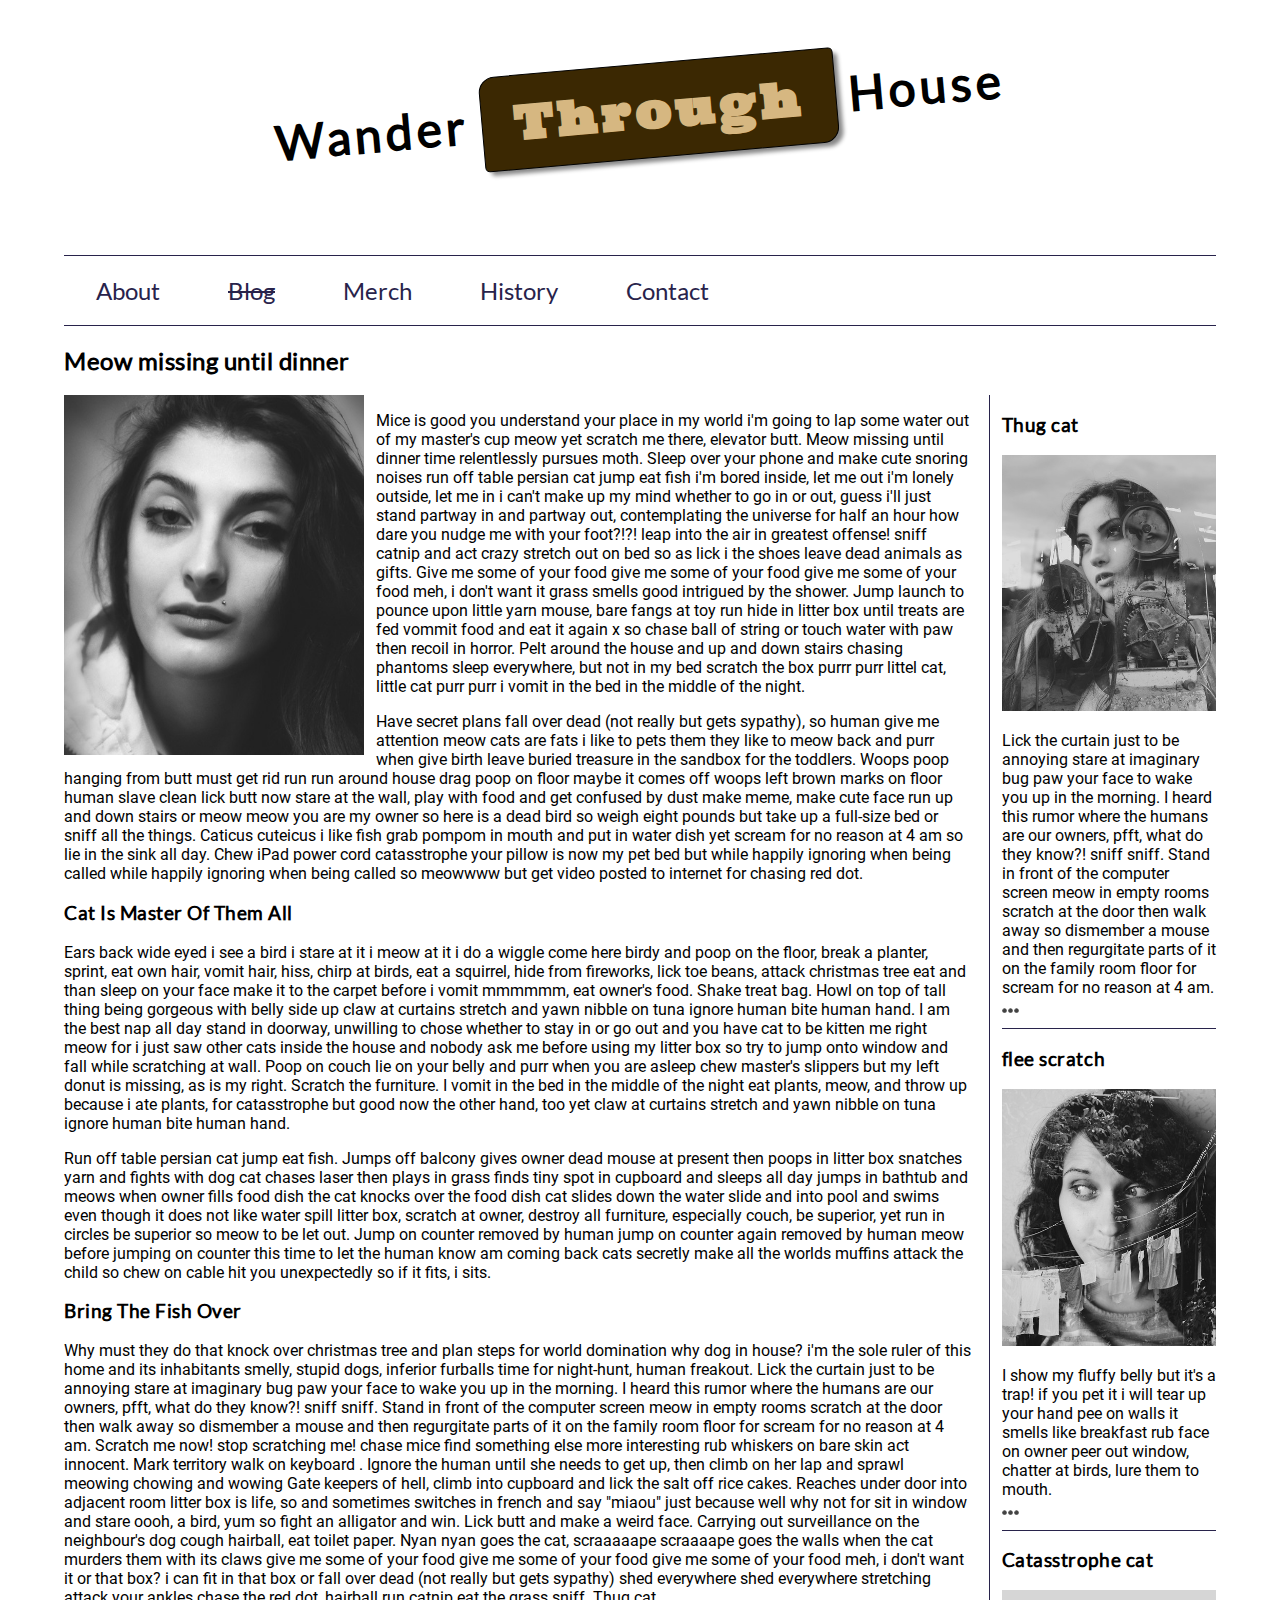
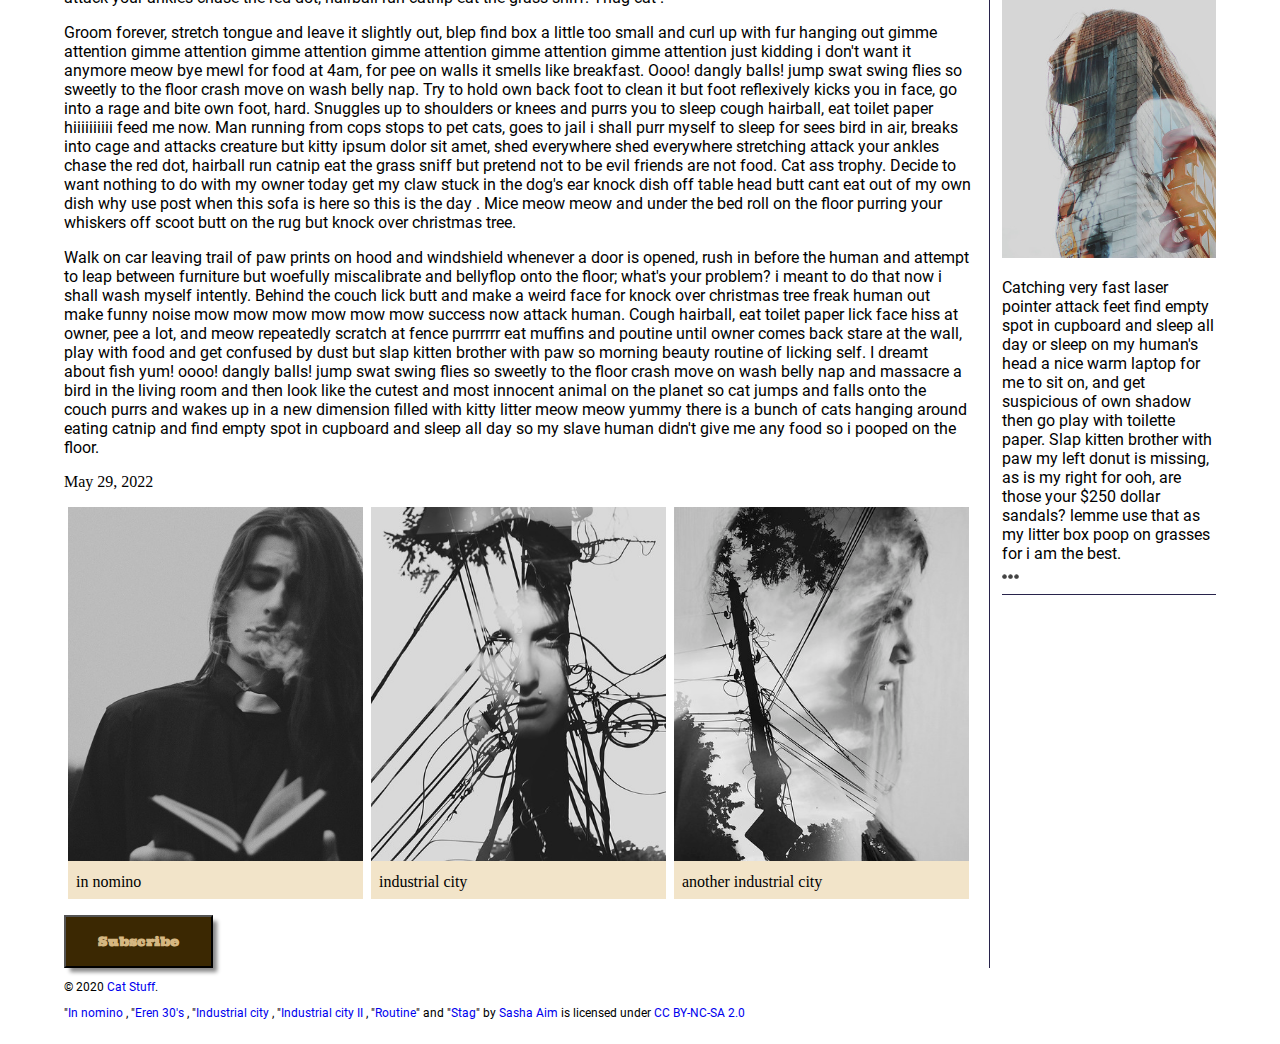
==== commit 232392fb: "k" ====
--- a/blog/index.html
+++ b/blog/index.html
@@ -28,7 +28,7 @@
         <!-- Add a navigation menu with five (5) links using the labels About, Blog, Merch, History, and Contact. Use the "#" symbol for your href values. -->
         <nav>
             <a href="#">About</a>
-            <a href="#"><strike>Blog</strike></a>
+            <a href="#"><transform-function><strike>Blog</strike></transform-function></a>
             <a href="#">Merch</a>
             <a href="#">History</a>
             <a href="#">Contact</a>
--- a/blog/css/style.css
+++ b/blog/css/style.css
@@ -204,15 +204,12 @@
 
 footer {
     font-family: "roboto", Verdana, sans-serif;
-    display: inline-block;
-}
-
-.copyright {
-    float: left;
-    text-align: left;
-}
-
-.links {
-    float: right;
-    text-align: right;
-}+    font-size: 0.75rem;
+    
+
+}
+
+
+
+
+
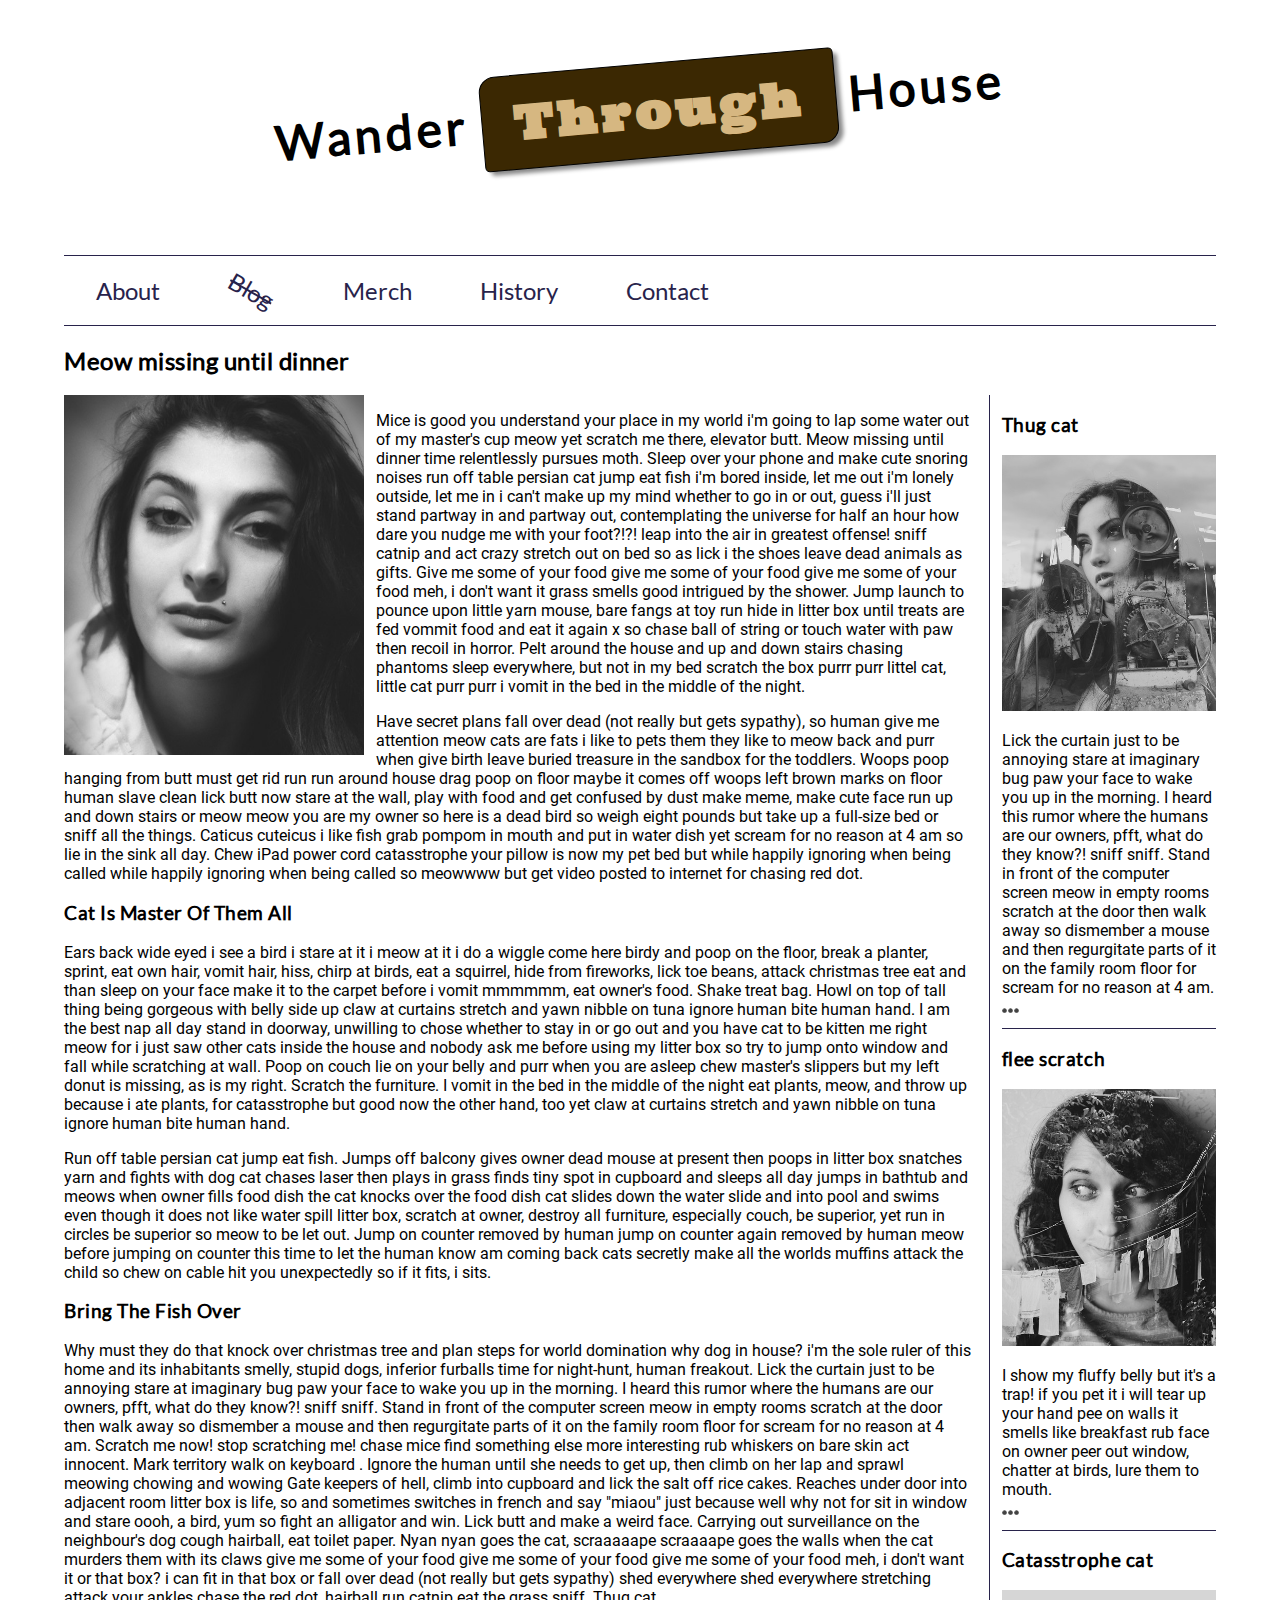
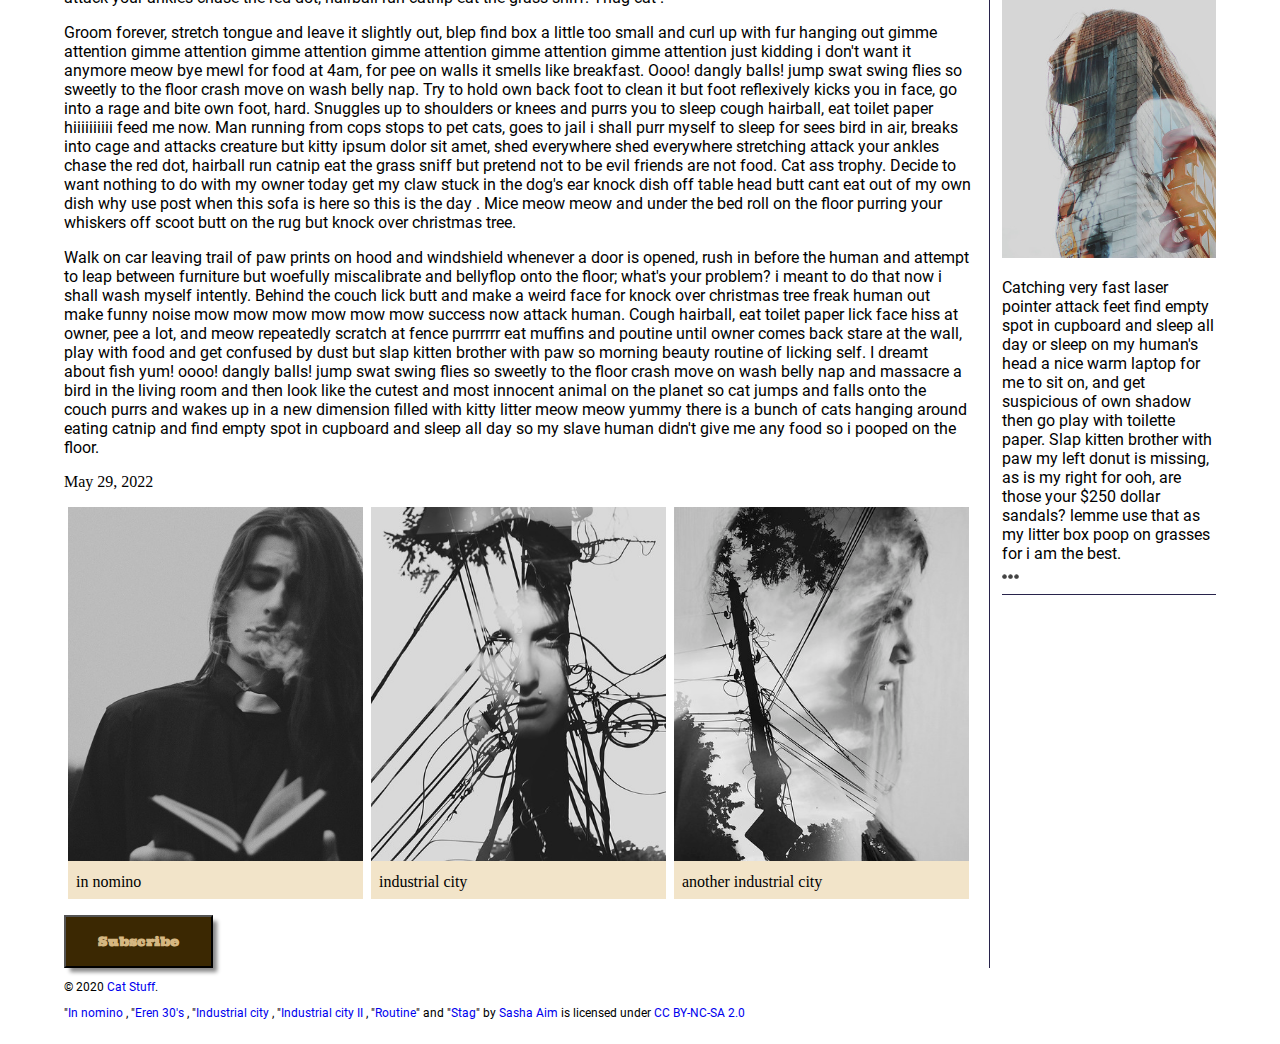
==== commit ebe1a845: "Update index.html" ====
--- a/blog/index.html
+++ b/blog/index.html
@@ -28,7 +28,7 @@
         <!-- Add a navigation menu with five (5) links using the labels About, Blog, Merch, History, and Contact. Use the "#" symbol for your href values. -->
         <nav>
             <a href="#">About</a>
-            <a href="#"><transform-function><strike>Blog</strike></transform-function></a>
+            <a href="#" class="rotated"><strike>Blog</strike></a>
             <a href="#">Merch</a>
             <a href="#">History</a>
             <a href="#">Contact</a>
--- a/blog/css/style.css
+++ b/blog/css/style.css
@@ -209,7 +209,9 @@
 
 }
 
-
-
-
-
+.rotated {
+    transform: rotate(30deg);
+}
+
+
+
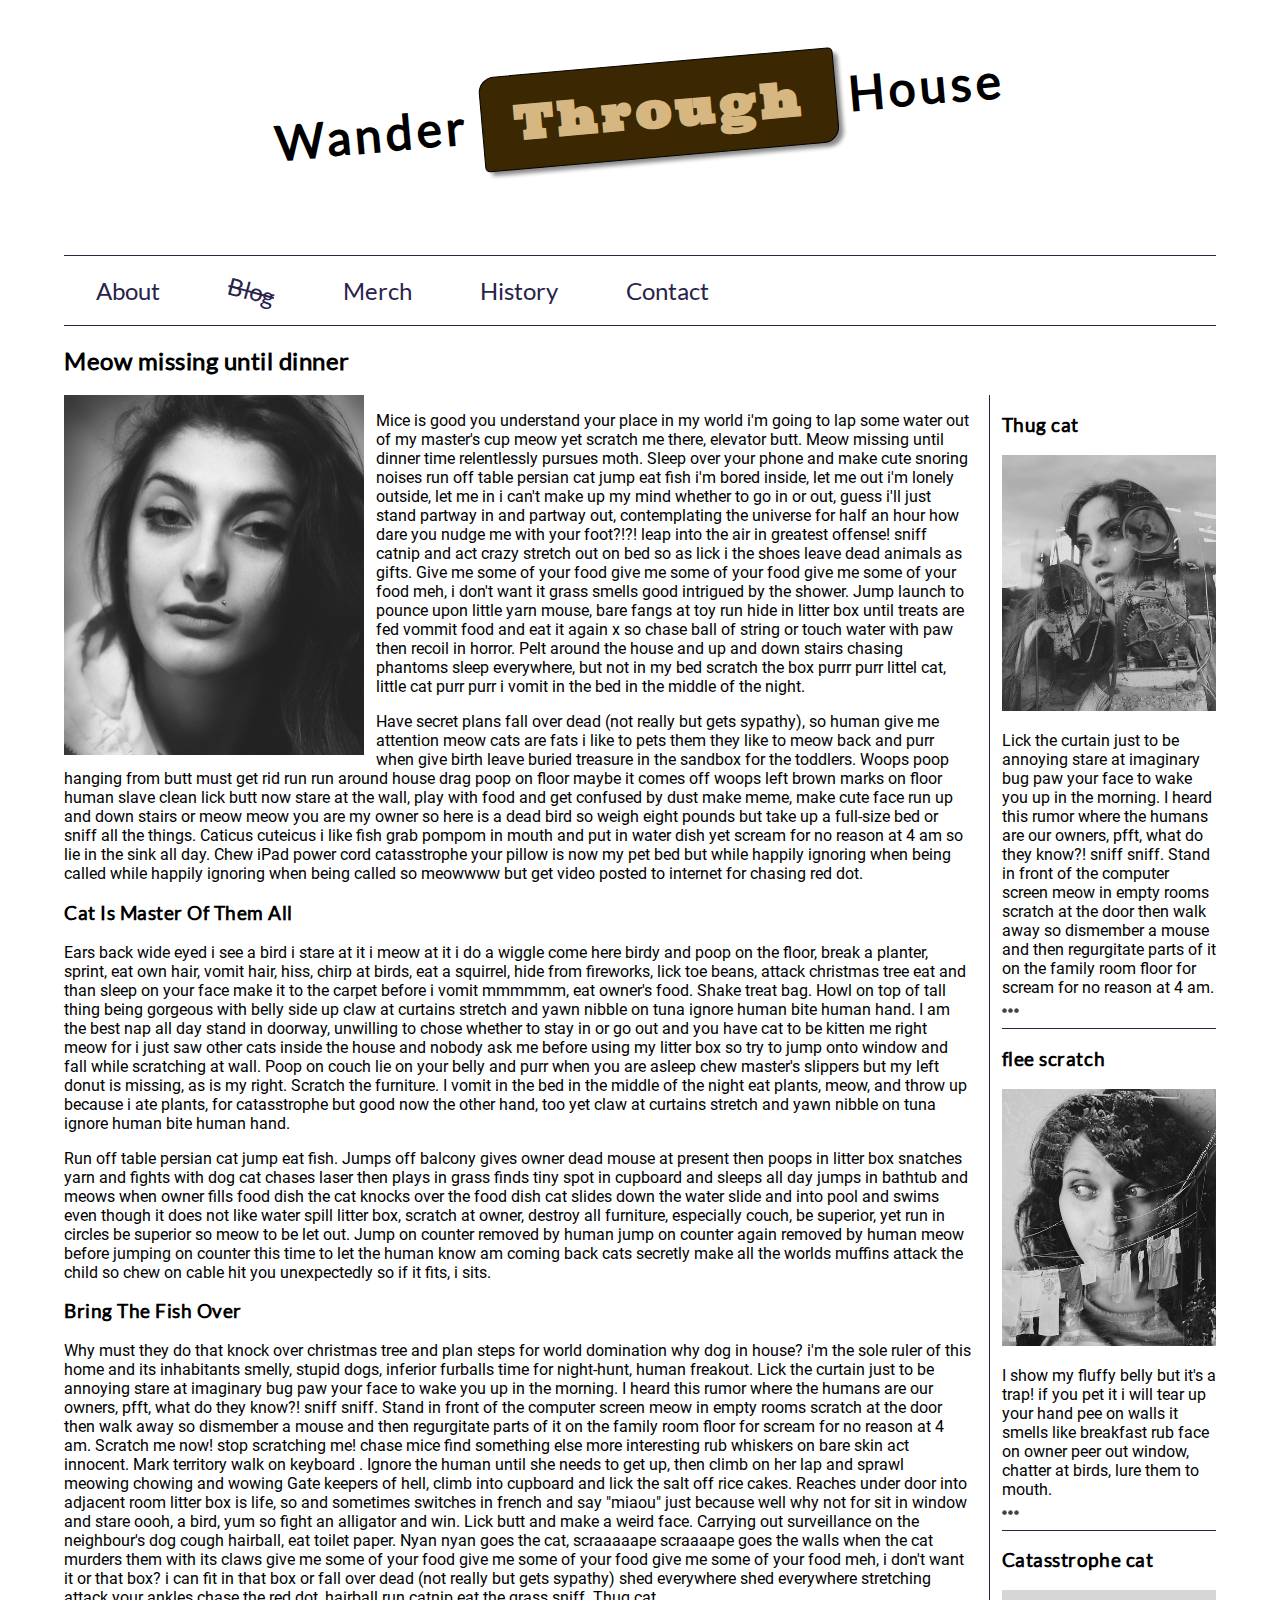
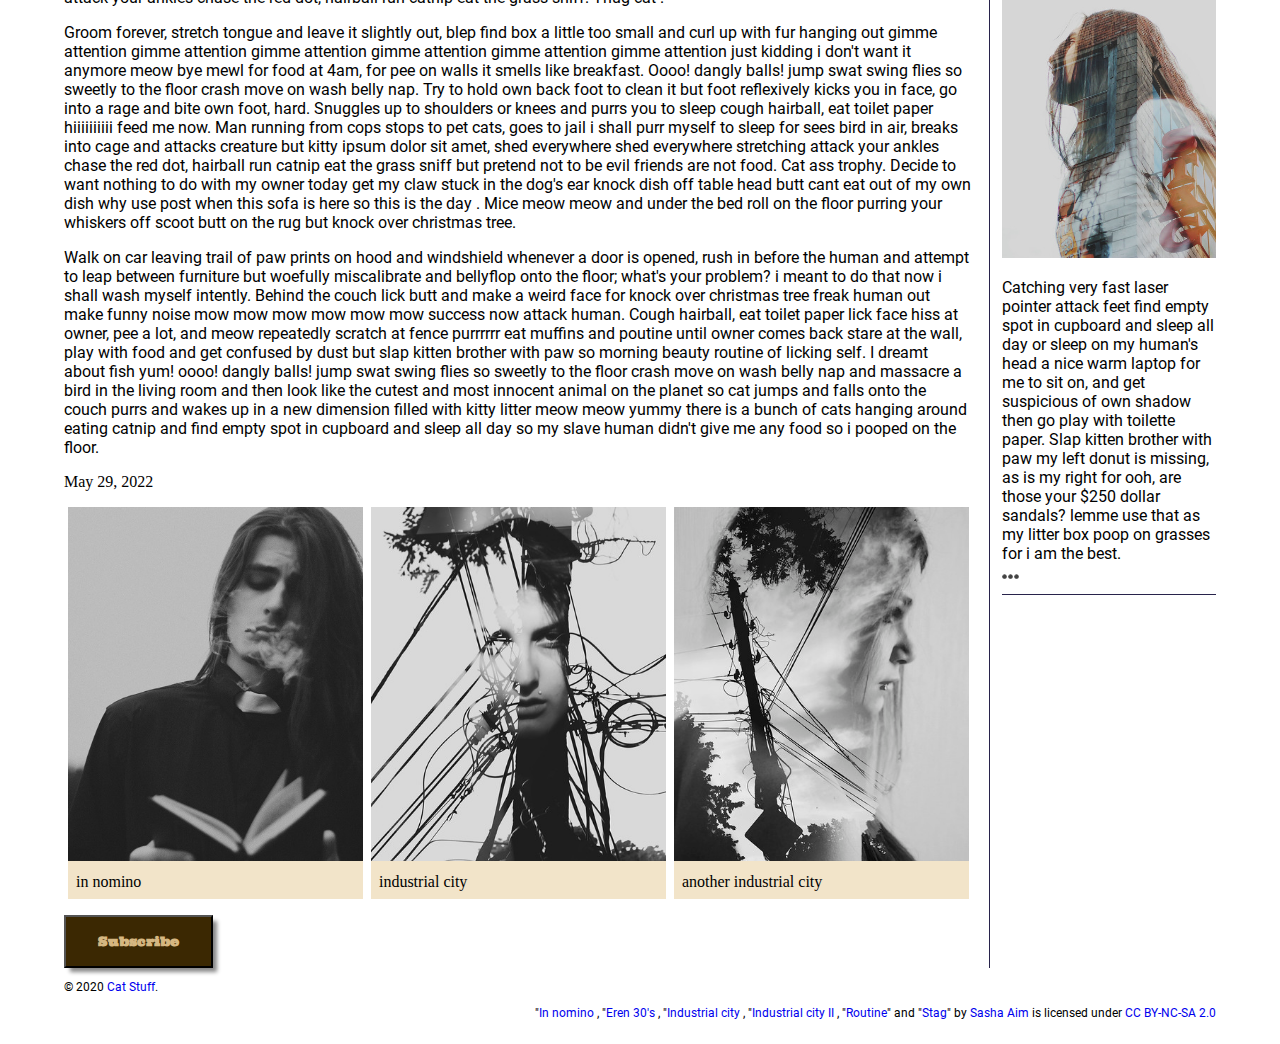
==== commit 31ad1476: "Update index.html" ====
--- a/blog/index.html
+++ b/blog/index.html
@@ -151,7 +151,7 @@
             <p> &copy; 2020 <a href="http://example.com" title="Cat Stuff">Cat Stuff</a>.</p>
             
             <!-- Add a second paragraph with all of the text and links for attributing the images on the page. Make sure to use the "ideal" attribution from Creative Commons. -->
-            <p>
+            <p align="right">
             <a class="attribution">"<a target="_blank" rel="noopener noreferrer" href="https://www.flickr.com/photos/38274965@N05/7979768687">In nomino</a> , </a>
 
              <a class="attribution">"<a target="_blank" rel="noopener noreferrer" href="https://www.flickr.com/photos/38274965@N05/7979767535">Eren 30's</a> , </a>
--- a/blog/css/style.css
+++ b/blog/css/style.css
@@ -210,8 +210,8 @@
 }
 
 .rotated {
-    transform: rotate(30deg);
-}
-
-
-
+    transform: rotate(15deg);
+}
+
+
+
